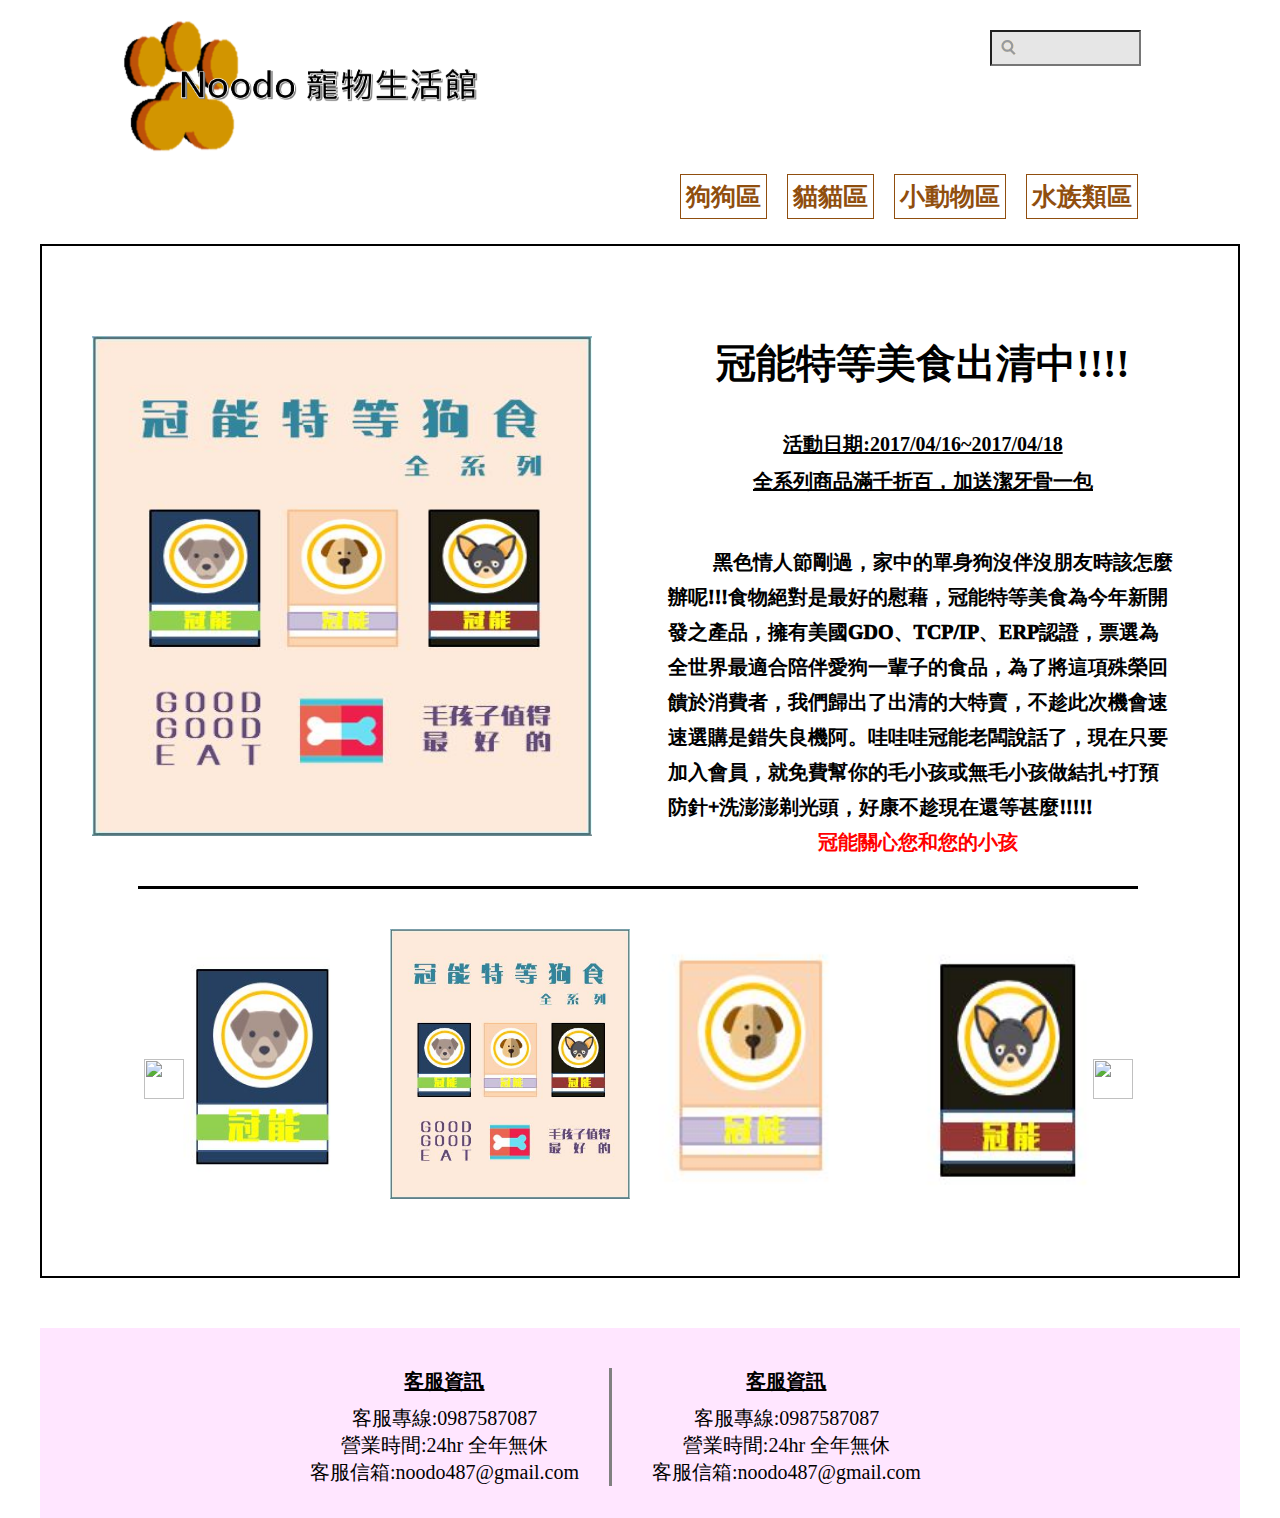
==== promotion.html @ c1c09d04 "Add files via upload" ====
<!DOCTYPE html>
<html lang="en">
<head>
	<meta charset="UTF-8">
	<title>奴逗寵物生活館</title>
	<link rel="stylesheet" href="promotion.css">
</head>
<body>
<div class="wrap">
	<div class="header"><a href="index.html"><img src="./img/logo.png"></a>
	<input id="search-box" type="text" name="search-box" />
		<ul id="choose">
			<li><a href="product_index.html"><span>狗狗區</span></a></li>
			<li><a href="">貓貓區</a></li>
			<li><a href="">小動物區</a></li>
			<li><a href="">水族類區</a></li>
			
		</ul>
	</div>
	<div class="content">
		<div id ="left"><a href="product_detail.html"><img src="./img/冠能all.jpg"></a></div>
		<div id ="right">
			<h1>冠能特等美食出清中!!!!</h1>
			<h2>活動日期:2017/04/16~2017/04/18</h2>
			<h3>全系列商品滿千折百，加送潔牙骨一包</h3>
			<p>	&nbsp &nbsp&nbsp&nbsp&nbsp &nbsp&nbsp黑色情人節剛過，家中的單身狗沒伴沒朋友時該怎麼辦呢!!!食物絕對是最好的慰藉，冠能特等美食為今年新開發之產品，擁有美國GDO、TCP/IP、ERP認證，票選為全世界最適合陪伴愛狗一輩子的食品，為了將這項殊榮回饋於消費者，我們歸出了出清的大特賣，不趁此次機會速速選購是錯失良機阿。哇哇哇冠能老闆說話了，現在只要加入會員，就免費幫你的毛小孩或無毛小孩做結扎+打預防針+洗澎澎剃光頭，好康不趁現在還等甚麼!!!!!
			<br><span>冠能關心您和您的小孩</span></p>

		</div>
		<div id ="down">
			<img src="./img/冠能.jpg">
			<img src="./img/冠能all.jpg">
			<img src="./img/冠能2.jpg">
			<img src="./img/冠能3.jpg">
			<div id="prev"><img src="./img/箭頭左.png"></div>
			<div id="next"><img src="./img/箭頭右.png"></div>
		</div>
	</div>
		

	<div class="footer">
		<div id="f_left">
	    	<h3>客服資訊</h3>
			<ul>
				<li>客服專線:0987587087</li>
				<li>營業時間:24hr  全年無休</li>
				<li>客服信箱:noodo487@gmail.com</li>
			</ul>
		</div>
	    <div id="f_right">
	    	<h3>客服資訊</h3>
			<ul>
				<li>客服專線:0987587087</li>
				<li>營業時間:24hr  全年無休</li>
				<li>客服信箱:noodo487@gmail.com</li>
			</ul>
	    </div>
		<div style="clear:both;"></div>
	</div>
</div>
</body>
</html>
---- promotion.css ----
html, body, div, span, applet, object, iframe,
h1, h2, h3, h4, h5, h6, p, blockquote, pre,
a, abbr, acronym, address, big, cite, code,
del, dfn, em, img, ins, kbd, q, s, samp,
small, strike, strong, sub, sup, tt, var,
b, u, i, 
dl, dt, dd, ol, ul, li,
fieldset, form, label, legend,
table, caption, tbody, tfoot, thead, tr, th, td,
article, aside, canvas, details, embed, 
figure, figcaption, footer, header, hgroup, 
menu, nav, output, section, summary,
time, mark, audio, video ,content{
	margin: 0;
	padding: 0;
	border: 0;
	font-size: 100%;
	font: inherit;
	vertical-align: baseline;
}
.wrap{
	width:1200px;/*寬度大改*/
	margin:0 auto;
	
}
.header{
	/*height:165px;*/
	position: relative;
	
	padding-bottom: 40px;
	

}
.header img{
	margin-left: 50px;
	width:400px;
	
}

#search-box {
  font-size: 13px;
  width: 120px;
  height:30px;
  background: #E6E6E6 url('img/search.gif') no-repeat 8px 8px;
  padding-left: 25px;
  margin-left: 500px;
  margin-top: 30px;
  position: absolute;
}
#choose{
	position: absolute;
	margin-left:620px; 
	color:#904E0E;
	


}
#choose li{
	float: left;	 
	font-size:25px;	
	padding: 5px;
	font-weight: 900;
	font-family:微軟正黑體;
	border-width:1px; border-style:solid;
	margin-left: 20px;

}
#choose a{
	color:#904E0E;
	text-decoration: none;

}
#choose a:hover{color:#F4AB25;background-color: #FFECD9;text-decoration: none;}
li {
	margin: 0;
	padding: 0;
	list-style: none; 
	
}
 
a img {
	border: none;
}
 

.content{
	
	margin-top: 30px;
	padding-bottom: 30px;
	
	height:1000px;
	position: relative;
	border: 2px solid;		
	
}
#left{
	position: absolute;
	margin-top:90px;
	width:600px;
	height:550px;
	float: left;
		
}
#left img{
	width:500px;
	height:500px;
	margin-left: 50px;

}
#right{
	padding-right: 30px;
	float: right;
	margin-top:90px;
	width:570px;
	height:550px;
	
}
#right p{
	color: black;
	font-family:微軟正黑體;
	font-weight:1000;
	font-size: 20px;
	text-align: left;

	padding-top:40px;
	padding-left: 30px;
	padding-right: 30px;
	;
	line-height: 35px;　　　          　/* 設定文字行距 */
    letter-spacing: 5px;　         　/* 設定文字間距 */
    display: -webkit-box;  
	overflow:hidden;
	text-overflow : ellipsis;
	-webkit-line-clamp: 6;
    -webkit-box-orient: vertical;

}
#right span{
	color:red;
	padding-left:150px;
	
}
#down{
	
	border-top-style: solid;
	border-width:3px;
	float: right;
	margin-right:100px;
	position: relative;
	width:1000px;
	height:300px;
	
}
#down img{
	padding-top: 40px;
	padding-left: 6px;
	width:240px;
	height:270px;
	float: left;
}

#prev img{
	width:40px;
	height:40px;
	position: absolute;
	top:130px;
	left: 0px;
}
#next img{
	position: absolute;
	width:40px;
	height:40px;
	top:130px;
	right: 5px;
	
}

.footer{
	height:150px;
	text-align: center;
	margin-top:50px; 
	background-color: #FFE6FF;
	padding-top: 40px;
	
}
#f_left{
	font-family:微軟正黑體;
	font-size:20px;
	float:left;
	padding-left: 270px;
	padding-right: 20px;
	

}
#f_right{
	font-family:微軟正黑體;
	font-size:20px;
	float:left;
	border-left:gray 3px solid; 	
	margin-left: 10px;
	padding-left: 40px;
}

h1{
	color: black;
	font-family:微軟正黑體;
	font-weight:900;
	font-size: 40px;
	text-align: center;
	padding-left: px;
	padding-bottom: 10px;
	
}
h1:hover{
	font-size: 40px;
	font-weight: bold;
	color:#fc3a63;
}
h2{
	color: black;
	font-family:微軟正黑體;
	font-weight:900;
	font-size: 20px;
	text-align: center;
	padding-bottom: 10px;
	text-decoration:underline;
	padding-top:30px;
}
h3{
	color: black;
	font-family:微軟正黑體;
	font-weight:900;
	font-size: 20px;
	text-align: center;
	padding-bottom: 10px;
	text-decoration:underline;
}
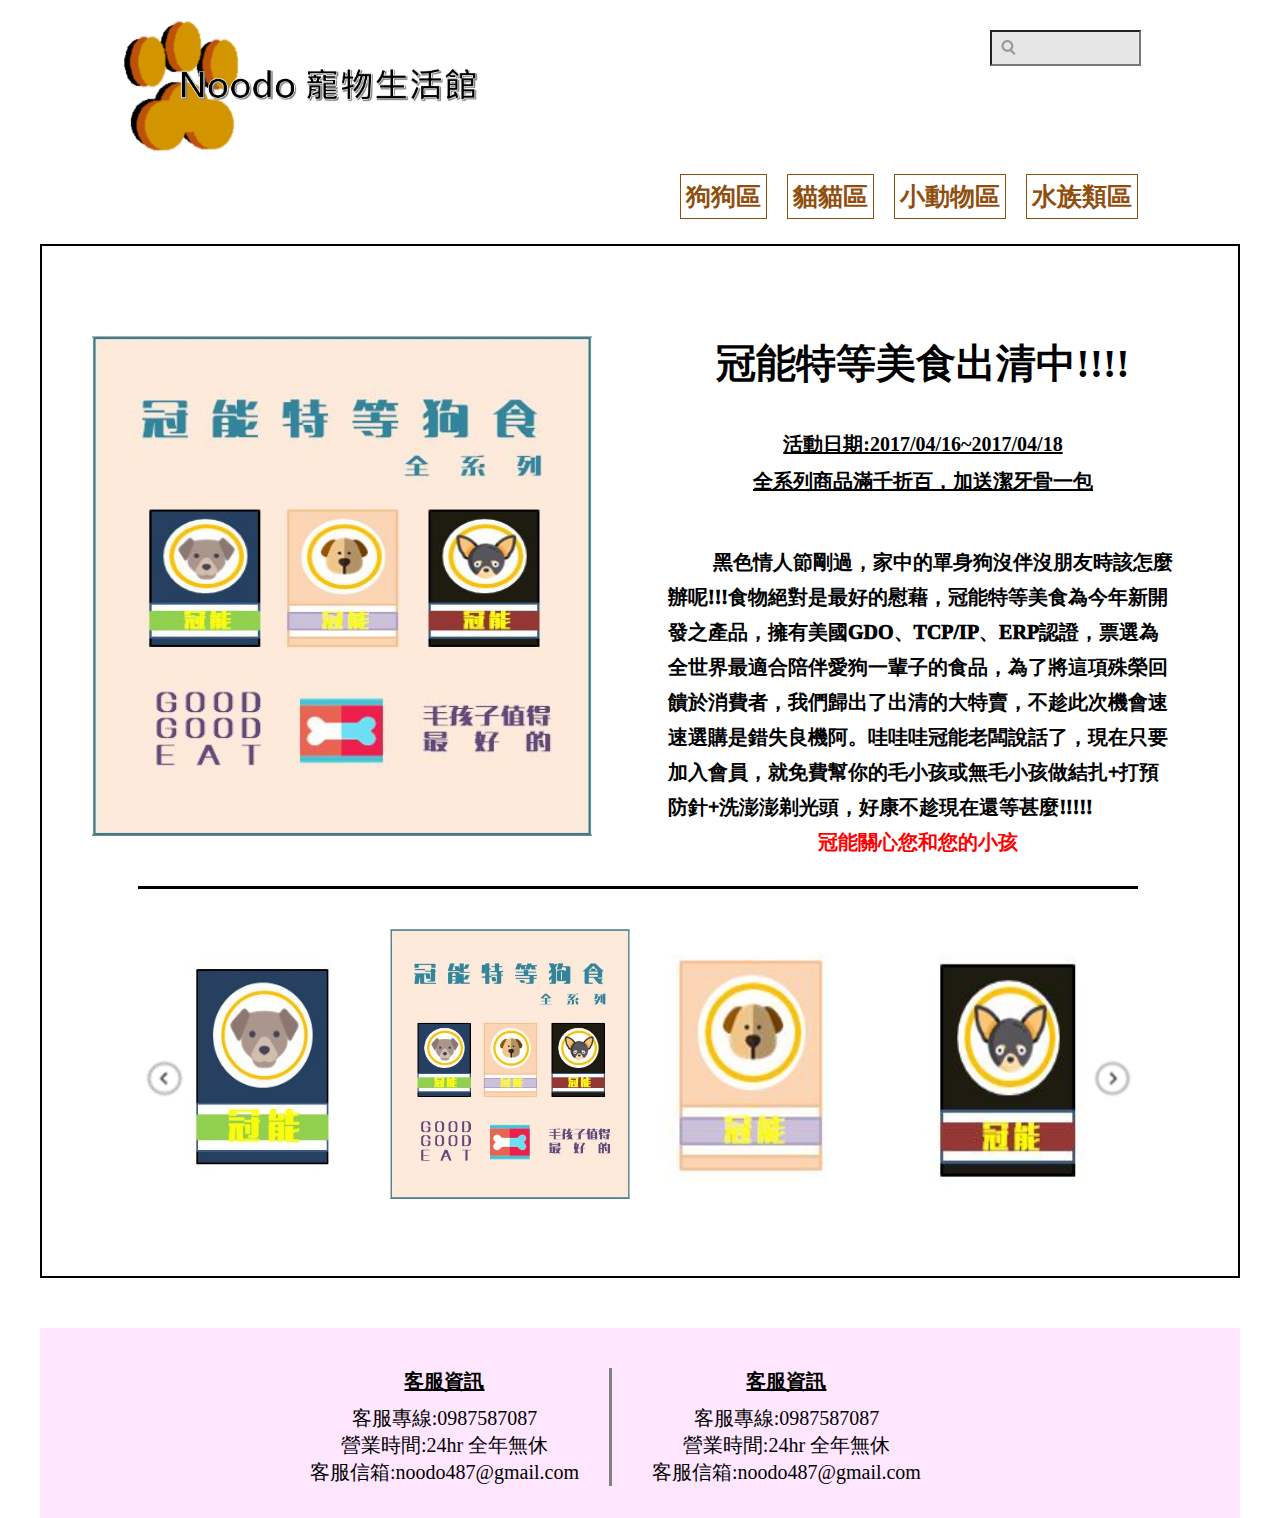
==== commit 999f55ef: "Add files via upload" ====
--- a/promotion.html
+++ b/promotion.html
@@ -32,8 +32,8 @@
 			<img src="./img/冠能all.jpg">
 			<img src="./img/冠能2.jpg">
 			<img src="./img/冠能3.jpg">
-			<div id="prev"><img src="./img/箭頭左.png"></div>
-			<div id="next"><img src="./img/箭頭右.png"></div>
+			<div id="prev"><img src="./img/箭頭左.PNG"></div>
+			<div id="next"><img src="./img/箭頭右.PNG"></div>
 		</div>
 	</div>
 		
